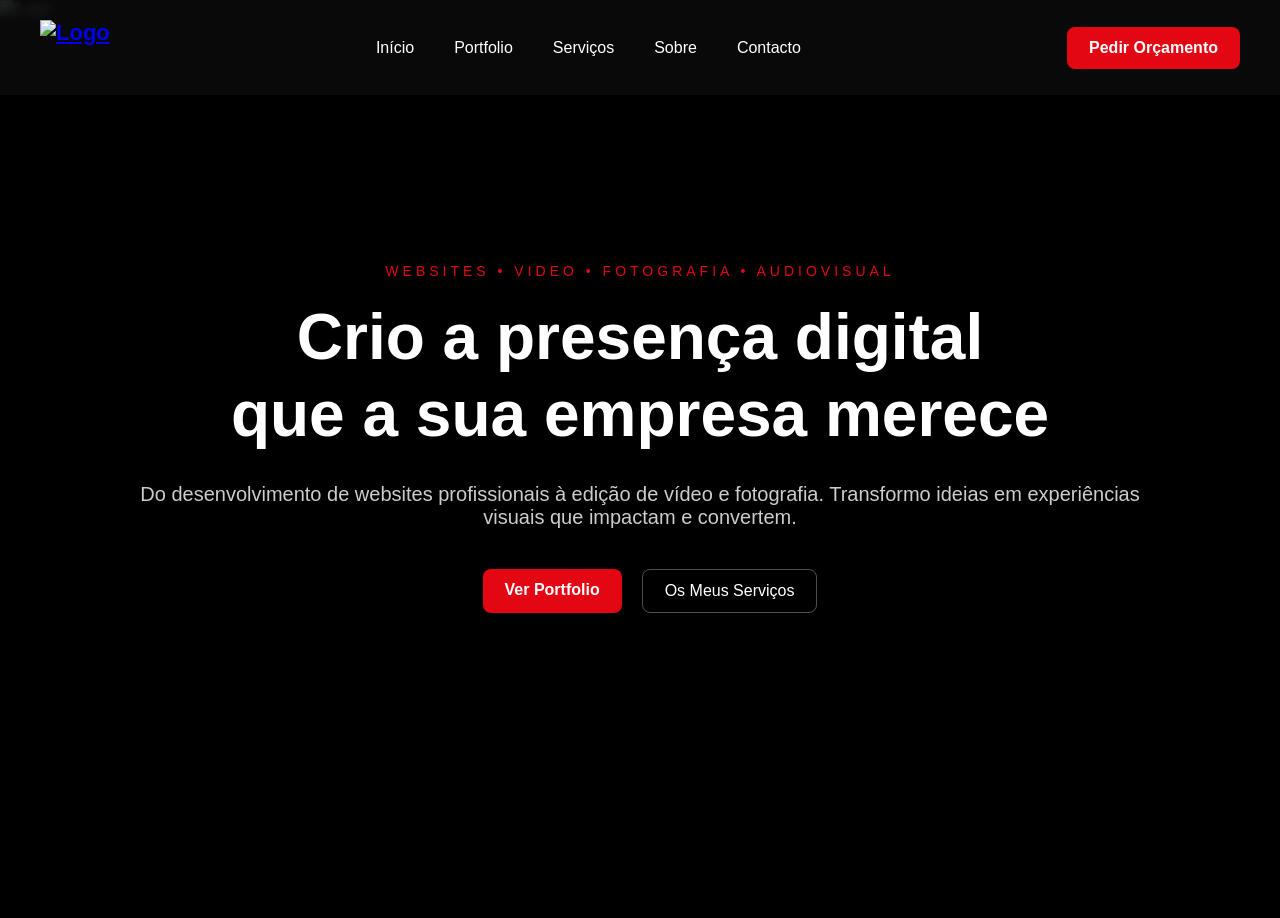
==== index.html @ db772751 "Update index.html" ====
<!DOCTYPE html>
<html lang="pt">
<head>
  <link href="style.css" type="text/css" rel="stylesheet" />
  <meta charset="UTF-8">
  <meta name="viewport" content="width=device-width, initial-scale=1.0">
  <title>StudioVisual</title>
</head>
<body>

<div class="overlay" onclick="closeMenu()"></div>

<header>
  <nav class="navbar">
    <div class="logo">
      <a href="index.html">
        <img src="https://res.cloudinary.com/dpodm97yf/image/upload/v1774372410/logo1_yw5bps.png" alt="Logo">
      </a>
    </div>

    <div class="menu-toggle" onclick="toggleMenu()">☰</div>

    <ul class="nav-links">
      <li><a href="index.html">Início</a></li>
      <li><a href="Portfolio.html">Portfolio</a></li>
      <li><a href="Serviços.html">Serviços</a></li>
      <li><a href="Sobre mim.html">Sobre</a></li>
      <li><a href="Contacto.html">Contacto</a></li>
    </ul>

    <a href="Orçamento.html" class="btn btn-orcamento">Pedir Orçamento</a>
  </nav>
</header>


 <div class="Fundo"></div>



        <img src="https://res.cloudinary.com/dpodm97yf/image/upload/v1774370432/js_uur68y.jpg" alt="Logo">

<a>
</div>

  




<!-- HERO SECTION -->
<section class="hero">
  <div class="hero-content">
    <div class="top-text">WEBSITES • VIDEO • FOTOGRAFIA • AUDIOVISUAL</div>

    <h1>
      Crio a presença digital<br>
      que a sua empresa merece
    </h1>

    <p>
      Do desenvolvimento de websites profissionais à edição de vídeo e fotografia.
      Transformo ideias em experiências visuais que impactam e convertem.
    </p>

    <div class="hero-buttons">
      <a href="Portfolio.html" class="btn">Ver Portfolio</a>
      <a href="Serviços.html" class="btn-outline">Os Meus Serviços</a>
    </div>
  </div>
</section>

<script>
  function toggleMenu() {
    document.querySelector(".nav-links").classList.toggle("active");
    document.querySelector(".overlay").classList.toggle("active");
  }

  function closeMenu() {
    document.querySelector(".nav-links").classList.remove("active");
    document.querySelector(".overlay").classList.remove("active");
  }
</script>

</body>
</html>
---- style.css ----
/* RESET */
* {
    margin: 0;
    padding: 0;
    box-sizing: border-box;
}

html {
    scroll-behavior: smooth;
}

body {
    font-family: Arial, Helvetica, sans-serif;
    background-color: #000000;
    color: #fff;
}

/* NAVBAR */
.navbar {
    position: fixed;
    width: 100%;
    background-color: rgba(10,10,10,0.9);
    backdrop-filter: blur(5px);
    display: flex;
    align-items: center;
    justify-content: space-between;
    padding: 20px 40px;
    z-index: 1000;
}

.logo {
    font-size: 22px;
    font-weight: bold;
}

.logo .white { color: #fff; }
.logo .orange { color: #e30613; }

.nav-links {
    list-style: none;
    display: inline-flex;
    gap: 40px;
}

.nav-links a {
    text-decoration: none;
    color: #fff;
    transition: 0.3s;
}

.nav-links a:hover {
    color: #e30613;
}

.btn {
    background-color: #e30613;
    color: #fff;
    padding: 12px 22px;
    border-radius: 8px;
    text-decoration: none;
    font-weight: bold;
    transition: 0.3s;
}

.btn:hover {
    opacity: 0.8;
}

/* HERO SECTION */
.hero {
    height: 100vh;
    background: 
        linear-gradient(rgba(0,0,0,0.7), rgba(0,0,0,0.7)),
        url('img/js.jpg') center/cover no-repeat;
    display: flex;
    align-items: center;
    justify-content: center;
    text-align: center;
    padding: 0 20px;
    position: relative;
    z-index: 1;
}

.hero-content {
    max-width: 1000px;
}

.top-text {
    color: #e30613;
    letter-spacing: 4px;
    font-size: 14px;
    margin-bottom: 20px;
}

.hero h1 {
    font-size: 64px;
    line-height: 1.2;
    margin-bottom: 30px;
}

.hero p {
    color: #ccc;
    font-size: 20px;
    margin-bottom: 40px;
}

.hero-buttons {
    display: flex;
    justify-content: center;
    gap: 20px;
    margin-bottom: 60px;
}

.btn-outline {
    border: 1px solid rgba(255,255,255,0.3);
    padding: 12px 22px;
    border-radius: 8px;
    text-decoration: none;
    color: white;
    transition: 0.3s;
}

.btn-outline:hover {
    background-color: rgba(255,255,255,0.1);
}

/* EXPLORAR */
.explore {
    position: absolute;
    bottom: 30px;
    left: 50%;
    transform: translateX(-50%);
    color: #aaa;
    font-size: 14px;
    letter-spacing: 2px;
    cursor: pointer;
}

/* SEÇÕES */
section {
    padding: 120px 80px;
}

#portfolio {
    background-color: #1a1a1a;
}

/* SERVIÇOS */
#servicos {
    background-color: #0f0f0f;
}

.servicos-header {
    max-width: 700px;
    margin-bottom: 80px;
}

.mini-title {
    color: #e30613;
    letter-spacing: 3px;
    font-size: 13px;
}

.servicos-header h2 {
    font-size: 42px;
    margin: 20px 0;
}

.servicos-header p {
    color: #aaa;
    line-height: 1.6;
}

.servicos-grid {
    display: grid;
    grid-template-columns: repeat(auto-fit, minmax(280px, 1fr));
    gap: 30px;
}

.card {
    background-color: #0d0d0d;
    border: 1px solid rgba(255,255,255,0.05);
    border-radius: 15px;
    padding: 30px;
    transition: 0.3s;
}

.card:hover {
    transform: translateY(-8px);
    border-color: #e30613;
}

.icon {
    font-size: 28px;
    margin-bottom: 20px;
    color: #e30613;
}

.card h3 {
    margin-bottom: 15px;
}

.card p {
    color: #aaa;
    font-size: 15px;
    margin-bottom: 20px;
}

.tags span {
    display: inline-block;
    background-color: #111;
    padding: 6px 12px;
    border-radius: 20px;
    font-size: 12px;
    margin: 5px 5px 0 0;
    color: #ccc;
}

.tags span {
    display: inline-block;
    background-color: #111;
    padding: 6px 12px;
    border-radius: 20px;
    font-size: 12px;
    margin: 5px 5px 0 0;
    color: #ccc;
}

/* 🔥 AQUI COMEÇA O NOVO CSS DO PORTFOLIO */

.portfolio-header {
    max-width: 700px;
    margin-bottom: 60px;
}

/* ===== PORTFOLIO ===== */

.portfolio-header h2 {
    font-size: 42px;
    margin: 20px 0;
}

.portfolio-header p {
    color: #aaa;
    line-height: 1.6;
}

.portfolio-grid {
    display: grid;
    grid-template-columns: repeat(auto-fit, minmax(300px, 1fr));
    gap: 30px;
    margin-top: 60px;
}

.portfolio-card {
    background-color: #0d0d0d;
    border-radius: 15px;
    overflow: hidden;
    border: 1px solid rgba(255,255,255,0.05);
    transition: 0.3s;
}

.portfolio-card:hover {
    transform: translateY(-8px);
    border-color: #e30613;
}

.portfolio-card img {
    width: 100%;
    height: 180px;
    object-fit: cover;
    display: block;
}

.portfolio-content {
    padding: 20px;
}

.category {
    font-size: 12px;
    letter-spacing: 2px;
    color: #e30613;
}

.portfolio-content h3 {
    margin: 15px 0 10px 0;
}

.portfolio-content p {
    color: #aaa;
    font-size: 14px;
}


/* ===== SOBRE ===== */

#sobre {
    background-color: #111;
}

.sobre-header {
    max-width: 700px;
    margin-bottom: 80px;
}

.sobre-header h2 {
    font-size: 42px;
    margin: 20px 0;
}

.sobre-header p {
    color: #aaa;
    line-height: 1.7;
}

/* ===== VALORES AJUSTADOS ===== */

.valores-grid {
    display: flex;
    justify-content: center;   /* centraliza */
    align-items: center;
    gap: 25px;
    margin-top: 50px;
}

.valor-card {
    background: #111;
    width: 160px;
    padding: 20px 15px;
    border-radius: 12px;
    text-align: center;
    border: 1px solid rgba(255,255,255,0.05);
    transition: 0.3s;
    flex: 0 0 160px;   /* impede quebrar */
}

.valor-card:hover {
    transform: translateY(-6px);
    border-color: #e30613;
}

.valor-icon {
    font-size: 20px;
    margin-bottom: 8px;
}

.valor-card h3 {
    font-size: 14px;
    font-weight: 500;
}

/* SOBRE LAYOUT LATERAL */

.sobre-container {
    display: grid;
    grid-template-columns: 1.2fr 1fr;
    gap: 60px;
    align-items: start;
}

@media (max-width: 900px) {
    .sobre-container {
        grid-template-columns: 1fr;
    }
}

.skills-box {
    background: #0d0d0d;
    padding: 40px;
    border-radius: 15px;
    border: 1px solid rgba(255,255,255,0.05);
}

.skills-box h3 {
    margin-bottom: 25px;
}

.skill-item {
    background: #111;
    padding: 15px 20px;
    margin-bottom: 15px;
    border-radius: 8px;
    font-size: 14px;
    border-left: 3px solid #e30613;
}

/* ===== ORÇAMENTO ===== */

#orcamento {
    background-color: #0b0b0b;
}

.orcamento-header {
    text-align: center;
    max-width: 700px;
    margin: 0 auto 60px auto;
}

.orcamento-header h2 {
    font-size: 40px;
    margin: 20px 0;
}

.orcamento-header p {
    color: #aaa;
    line-height: 1.6;
}

form {
    max-width: 900px;
    margin: auto;
    background: #0f0f0f;
    padding: 50px;
    border-radius: 15px;
    border: 1px solid rgba(255,255,255,0.05);
}

.form-grid {
    display: grid;
    grid-template-columns: 1fr 1fr;
    gap: 25px;
}

.form-group {
    display: flex;
    flex-direction: column;
}

.form-group.full {
    grid-column: span 2;
}

label {
    margin-bottom: 8px;
    font-size: 14px;
    color: #ccc;
}

input,
select,
textarea {
    background: #111;
    border: 1px solid rgba(255,255,255,0.05);
    padding: 14px 15px;
    border-radius: 8px;
    color: white;
    font-size: 14px;
    transition: 0.3s;
}

textarea {
    min-height: 120px;
    resize: none;
}

input:focus,
select:focus,
textarea:focus {
    outline: none;
    border-color: #e30613;
    box-shadow: 0 0 0 2px rgba(255,106,0,0.2);
}

/* BOTÃO */

.btn-primary {
    margin-top: 30px;
    background: #e30613;
    border: none;
    padding: 15px 30px;
    border-radius: 8px;
    color: black;
    font-weight: bold;
    cursor: pointer;
    transition: 0.3s;
}

.btn-primary:hover {
    background: #e30613;
    transform: translateY(-2px);
}

/* RESPONSIVO */

@media (max-width: 768px) {
    .form-grid {
        grid-template-columns: 1fr;
    }

    .form-group.full {
        grid-column: span 1;
    }

    form {
        padding: 30px;
    }
}

.sobre-left {
    display: flex;
    flex-direction: column;
    justify-content: center;
}

/* ===== CONTACTO ===== */

#contacto {
    background-color: #000;
    padding: 120px 80px;
}

.contacto-header {
    max-width: 700px;
    margin-bottom: 60px;
}

.contacto-header h2 {
    font-size: 48px;
    margin: 20px 0;
}

.contacto-header p {
    color: #aaa;
    line-height: 1.6;
}

.contacto-grid {
    display: grid;
    gap: 25px;
}

.contacto-card {
    display: flex;
    align-items: center;
    gap: 20px;
    background: #0d0d0d;
    padding: 25px;
    border-radius: 15px;
    border: 1px solid rgba(255,255,255,0.05);
    transition: 0.3s;
}

.contacto-card:hover {
    border-color: #e30613;
    transform: translateY(-4px);
}

.contacto-icon {
    font-size: 22px;
    background: rgba(0,81,230,0.1);
    color: #e30613;
    padding: 15px;
    border-radius: 10px;
}

.contacto-card span {
    color: #888;
    font-size: 14px;
}

.contacto-card h3 {
    margin-top: 5px;
}

/* ===== REDES SOCIAIS ===== */

#redes {
    padding: 120px 80px;
    background: #000;
}

.redes-box {
    background: #0d0d0d;
    padding: 50px;
    border-radius: 15px;
    border: 1px solid rgba(255,255,255,0.05);
    margin-bottom: 50px;
}

.redes-box h2 {
    margin-bottom: 15px;
}

.redes-box p {
    color: #aaa;
    margin-bottom: 30px;
}

.redes-grid {
    display: grid;
    grid-template-columns: 1fr 1fr;
    gap: 20px;
}

.rede-btn {
    display: block;
    text-align: center;
    padding: 18px;
    border-radius: 10px;
    background: #111;
    border: 1px solid rgba(255,255,255,0.08);
    text-decoration: none;
    color: white;
    transition: 0.3s;
}

.rede-btn:hover {
    border-color: #e30613;
    background: #151515;
}

/* ===== PROJETO URGENTE ===== */

.urgente-box {
    background: #6a0808;
    padding: 60px;
    border-radius: 15px;
    border: 1px solid #e30613
}

.urgente-box h2 {
    margin-bottom: 15px;
}

.urgente-box p {
    color: #bbb;
    margin-bottom: 30px;
}

.btn-urgente {
    display: inline-block;
    background: #e30613;
    color: black;
    padding: 15px 30px;
    border-radius: 8px;
    font-weight: bold;
    text-decoration: none;
    transition: 0.3s;
}

.btn-urgente:hover {
    background: #e30613;
    transform: translateY(-2px);
}

/* RESPONSIVO */

@media (max-width: 768px) {
    .redes-grid {
        grid-template-columns: 1fr;
    }

    #redes {
        padding: 80px 30px;
    }
}

.portfolio-card video {
    width: 100%;
    height: 250px;   /* usa o mesmo valor que as imagens */
    object-fit: cover;
    display: block;
}




/* ============================= */
/* ===== AJUSTE MOBILE TOTAL ==== */
/* ============================= */

@media (max-width: 768px) {

    /* NAVBAR */
    .navbar {
        flex-direction: column;
        padding: 15px 20px;
        gap: 15px;
    }

    .nav-links {
        flex-direction: column;
        gap: 15px;
        align-items: center;
    }

    /* HERO */
    .hero {
        height: auto;
        padding: 120px 20px 80px 20px;
    }

    .hero h1 {
        font-size: 34px;
        line-height: 1.3;
    }

    .hero p {
        font-size: 16px;
    }

    .hero-buttons {
        flex-direction: column;
        gap: 15px;
    }

    /* SEÇÕES GERAIS */
    section {
        padding: 80px 20px;
    }

    /* PORTFOLIO */
    .portfolio-grid {
        grid-template-columns: 1fr;
    }

    /* SERVIÇOS */
    .servicos-grid {
        grid-template-columns: 1fr;
    }

    /* SOBRE */
    .valores-grid {
        flex-direction: column;
        align-items: center;
    }

    .valor-card {
        width: 100%;
        max-width: 260px;
        flex: unset;
    }

    .sobre-container {
        grid-template-columns: 1fr;
        gap: 40px;
    }

    /* FORMULÁRIO */
    .form-grid {
        grid-template-columns: 1fr;
    }

    .form-group.full {
        grid-column: span 1;
    }

    form {
        padding: 25px;
    }

    /* CONTACTO */
    #contacto {
        padding: 80px 20px;
    }

    .contacto-header h2 {
        font-size: 32px;
    }

    /* REDES */
    #redes {
        padding: 80px 20px;
    }

    .redes-grid {
        grid-template-columns: 1fr;
    }

    /* URGENTE */
    .urgente-box {
        padding: 30px 20px;
    }

}

/* =============================== */
/* ===== MENU LATERAL MOBILE ===== */
/* =============================== */

.menu-toggle {
    display: none;
    font-size: 28px;
    cursor: pointer;
    z-index: 1100;
}

/* OVERLAY ESCURO */
.overlay {
    position: fixed;
    top: 0;
    left: 0;
    width: 100%;
    height: 100%;
    background: rgba(0,0,0,0.6);
    opacity: 0;
    visibility: hidden;
    transition: 0.3s ease;
    z-index: 998;
}

.overlay.active {
    opacity: 1;
    visibility: visible;
}

@media (max-width: 768px) {

    .menu-toggle {
        display: block;
    }

    .nav-links {
        position: fixed;
        top: 0;
        left: -100%;
        width: 85%;
        max-width: 320px;
        height: 100vh;
        background: #0d0d0d;
        flex-direction: column;
        padding: 100px 30px;
        gap: 30px;
        transition: 0.4s ease;
        z-index: 999;
    }

    .nav-links.active {
        left: 0;
    }

    .btn {
        display: none;
    }
}

.logo img {
    height: 55px;
    width: auto;
    object-fit: contain;
    display: block;
}

@media (max-width: 768px) {
  .btn-orcamento {
    display: block;
    margin: 10px auto;
    text-align: center;
  }
}

.about-img {
  width: 100%;
  max-width: 700px;
  border-radius: 12px;
  overflow: hidden;
}

.about-img img {
  width: 100%;
  height: 450px;
  object-fit: cover;
  object-position: center;
  display: block;
  border-radius: 12px;
}
  
/* Mobile */
@media (max-width: 768px) {
  .about-img img {
    height: 250px;
  }
}

.fundo{ position: relative; /* Ou absolute */
    z-index: -1;        /* Menor que o elemento da frente */
}
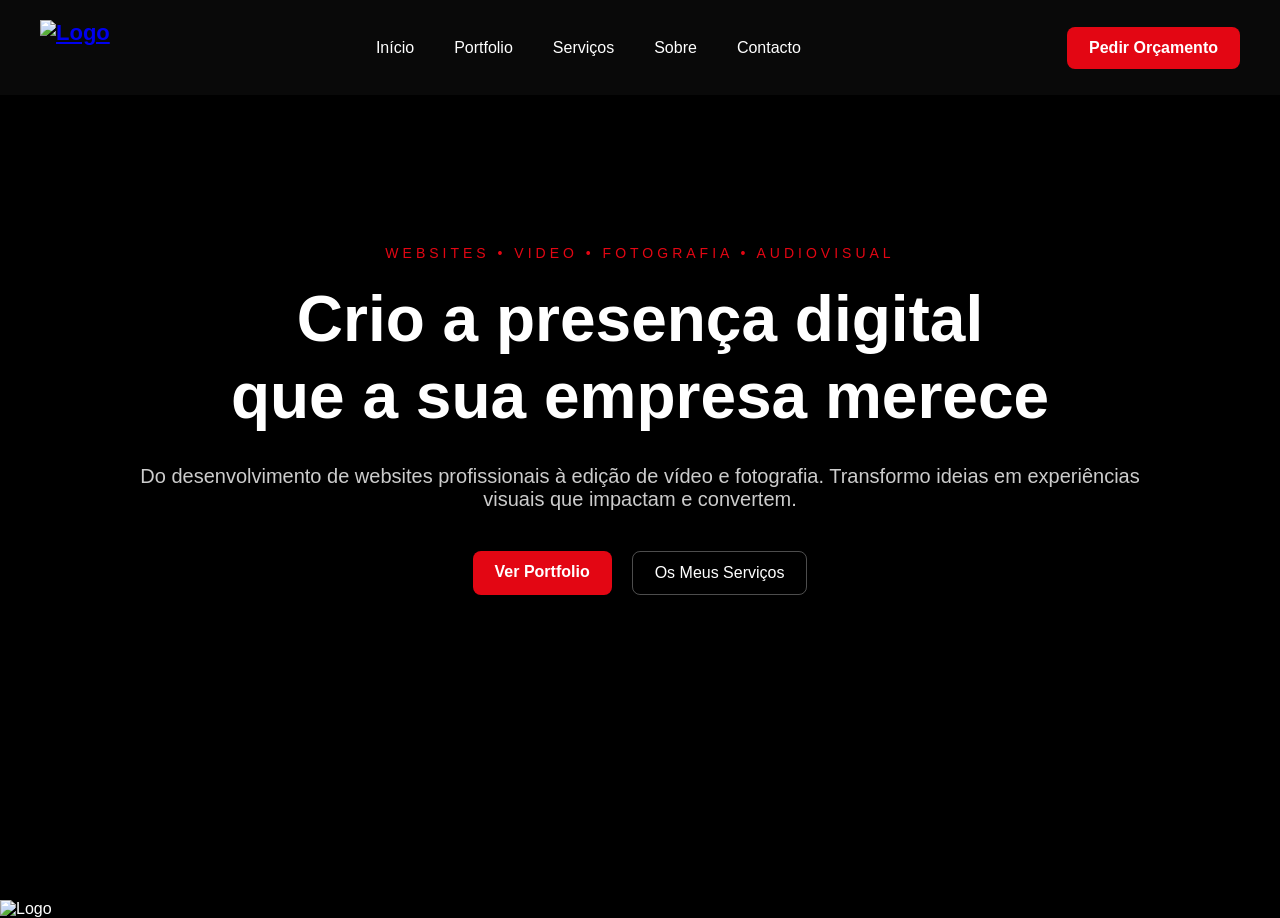
==== commit 5c6f4b54: "Update index.html" ====
--- a/index.html
+++ b/index.html
@@ -33,14 +33,7 @@
 </header>
 
 
- <div class="Fundo"></div>
 
-
-
-        <img src="https://res.cloudinary.com/dpodm97yf/image/upload/v1774370432/js_uur68y.jpg" alt="Logo">
-
-<a>
-</div>
 
   
 
@@ -69,6 +62,15 @@
   </div>
 </section>
 
+ <div class="Fundo"></div>
+
+
+
+        <img src="https://res.cloudinary.com/dpodm97yf/image/upload/v1774370432/js_uur68y.jpg" alt="Logo">
+
+<a>
+</div>
+
 <script>
   function toggleMenu() {
     document.querySelector(".nav-links").classList.toggle("active");
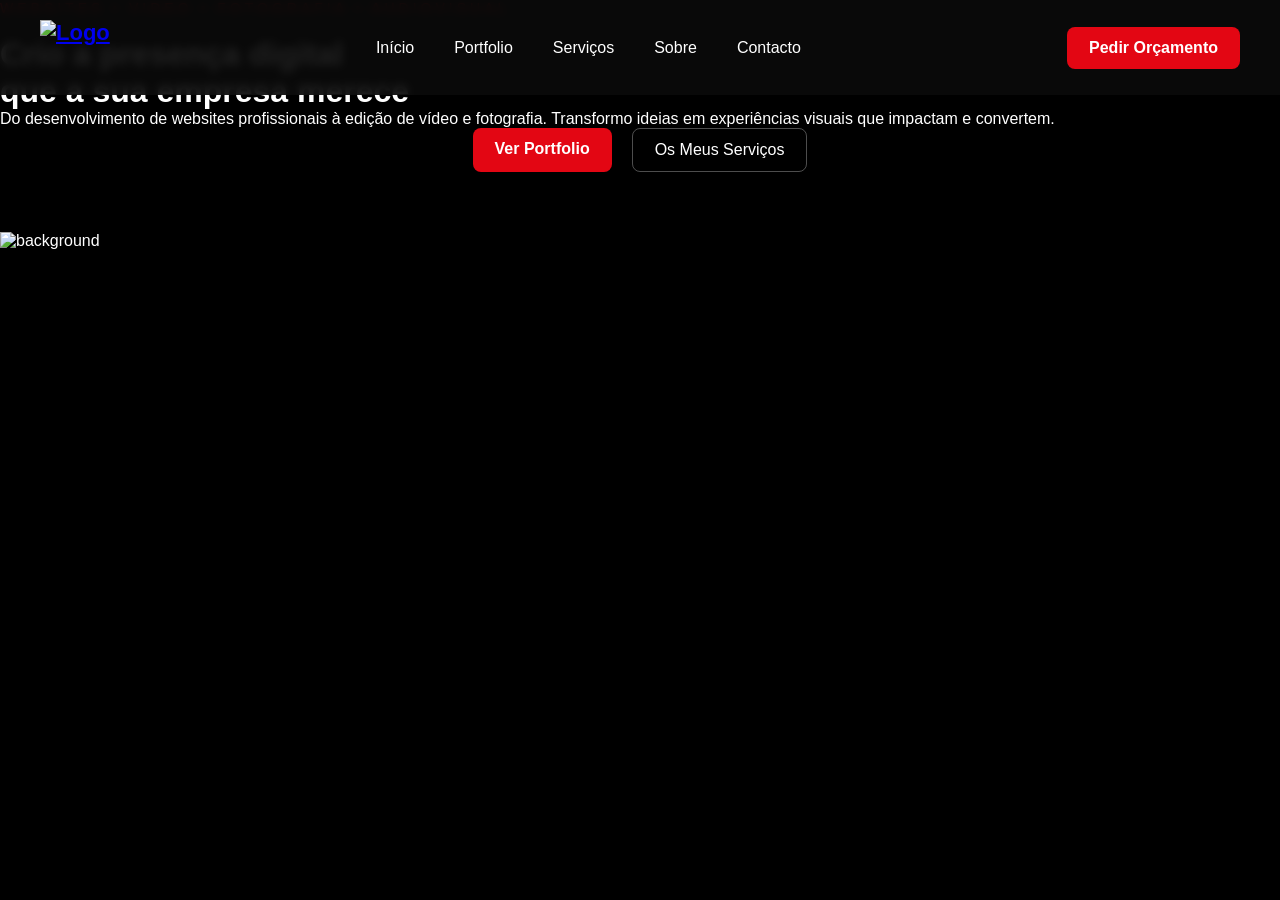
==== commit 49cdabbb: "Update index.html" ====
--- a/index.html
+++ b/index.html
@@ -40,9 +40,7 @@
 
 
 
-<!-- HERO SECTION -->
-<section class="hero">
-  <div class="hero-content">
+
     <div class="top-text">WEBSITES • VIDEO • FOTOGRAFIA • AUDIOVISUAL</div>
 
     <h1>
@@ -62,13 +60,8 @@
   </div>
 </section>
 
- <div class="Fundo"></div>
-
-
-
-        <img src="https://res.cloudinary.com/dpodm97yf/image/upload/v1774370432/js_uur68y.jpg" alt="Logo">
-
-<a>
+<div class="fundo">
+    <img src="https://res.cloudinary.com/dpodm97yf/image/upload/v1774370432/js_uur68y.jpg" alt="background">
 </div>
 
 <script>
--- a/style.css
+++ b/style.css
@@ -875,4 +875,7 @@
 
 .fundo{ position: relative; /* Ou absolute */
     z-index: -1;        /* Menor que o elemento da frente */
-}
+    height: 100%;
+    width: 300px;
+}
+
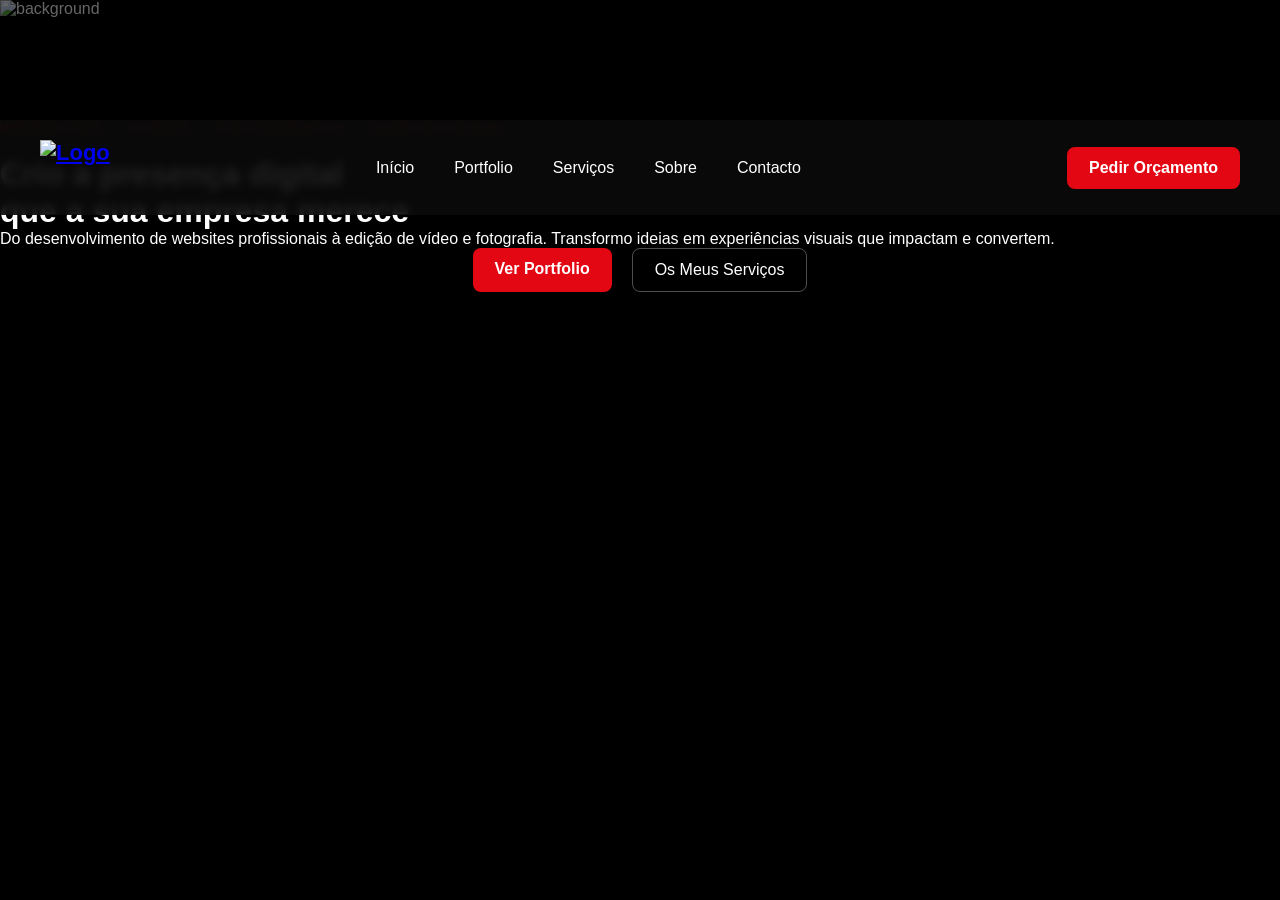
==== commit 1fbabc60: "Update index.html" ====
--- a/index.html
+++ b/index.html
@@ -9,6 +9,9 @@
 <body>
 
 <div class="overlay" onclick="closeMenu()"></div>
+<div class="fundo">
+    <img src="https://res.cloudinary.com/dpodm97yf/image/upload/v1774370432/js_uur68y.jpg" alt="background">
+</div>
 
 <header>
   <nav class="navbar">
@@ -60,9 +63,7 @@
   </div>
 </section>
 
-<div class="fundo">
-    <img src="https://res.cloudinary.com/dpodm97yf/image/upload/v1774370432/js_uur68y.jpg" alt="background">
-</div>
+
 
 <script>
   function toggleMenu() {
--- a/style.css
+++ b/style.css
@@ -67,20 +67,6 @@
     opacity: 0.8;
 }
 
-/* HERO SECTION */
-.hero {
-    height: 100vh;
-    background: 
-        linear-gradient(rgba(0,0,0,0.7), rgba(0,0,0,0.7)),
-        url('img/js.jpg') center/cover no-repeat;
-    display: flex;
-    align-items: center;
-    justify-content: center;
-    text-align: center;
-    padding: 0 20px;
-    position: relative;
-    z-index: 1;
-}
 
 .hero-content {
     max-width: 1000px;
@@ -873,9 +859,41 @@
   }
 }
 
-.fundo{ position: relative; /* Ou absolute */
-    z-index: -1;        /* Menor que o elemento da frente */
+.fundo {
+    position: fixed;
+    top: 0;
+    left: 0;
+    width: 100%;
+    height: 100vh;
+
+    z-index: -2;
+    overflow: hidden;
+}
+
+.fundo img {
+    width: 100%;
     height: 100%;
-    width: 300px;
-}
-
+    object-fit: cover;
+    display: block; /* 🔥 REMOVE ESPAÇO INVISÍVEL */
+}
+
+/* overlay escuro para legibilidade */
+.fundo::after {
+    content: "";
+    position: absolute;
+    inset: 0;
+    background: rgba(0,0,0,0.6);
+}
+
+body {
+    position: relative;
+     padding-top: 120px; /* ajusta à altura da navbar */
+}
+
+.top-text,
+h1,
+p,
+.hero-buttons {
+    position: relative;
+    z-index: 2;
+}
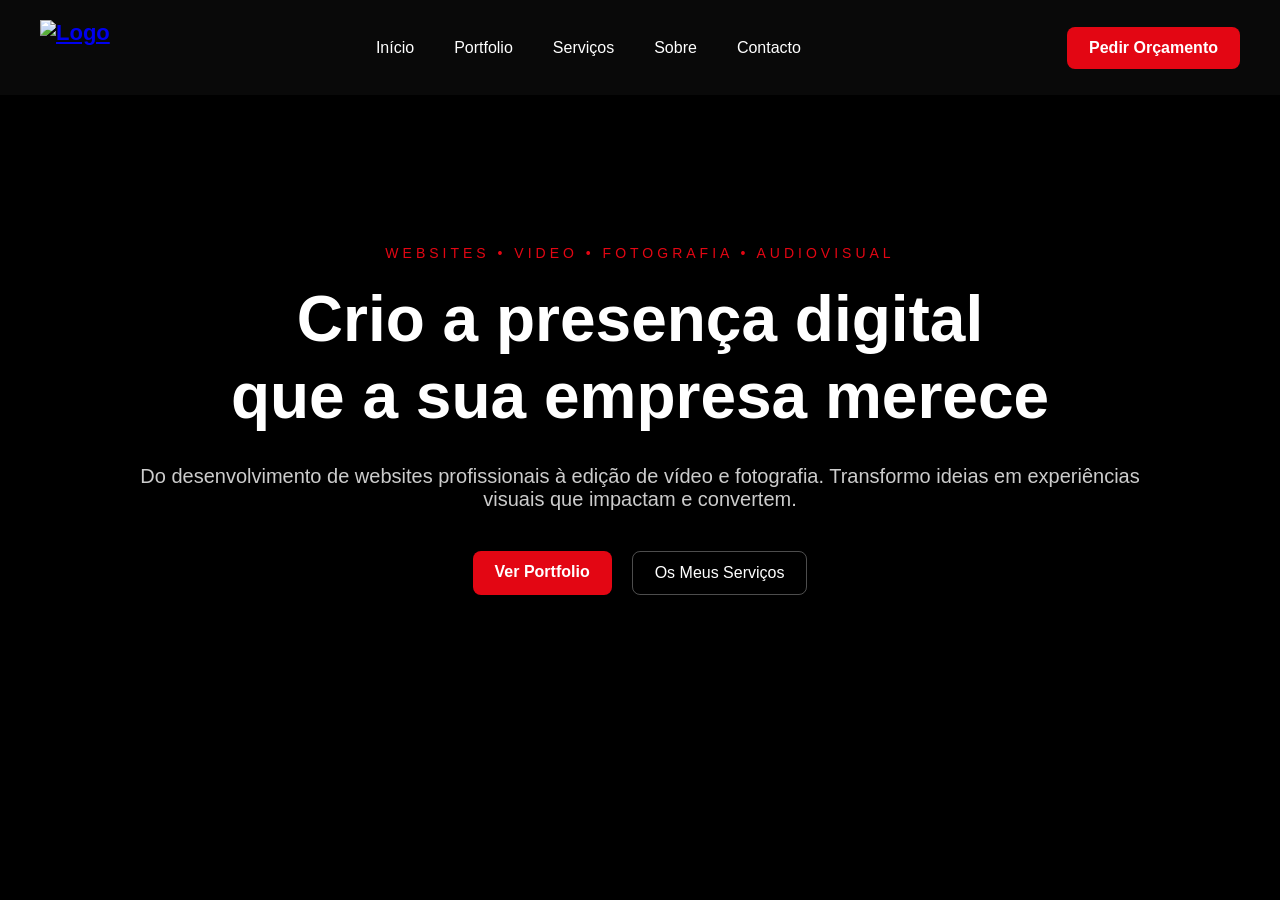
==== commit c70fc770: "Update index.html" ====
--- a/index.html
+++ b/index.html
@@ -9,9 +9,6 @@
 <body>
 
 <div class="overlay" onclick="closeMenu()"></div>
-<div class="fundo">
-    <img src="https://res.cloudinary.com/dpodm97yf/image/upload/v1774370432/js_uur68y.jpg" alt="background">
-</div>
 
 <header>
   <nav class="navbar">
@@ -43,7 +40,9 @@
 
 
 
-
+<!-- HERO SECTION -->
+<section class="hero">
+  <div class="hero-content">
     <div class="top-text">WEBSITES • VIDEO • FOTOGRAFIA • AUDIOVISUAL</div>
 
     <h1>
@@ -64,7 +63,6 @@
 </section>
 
 
-
 <script>
   function toggleMenu() {
     document.querySelector(".nav-links").classList.toggle("active");
--- a/style.css
+++ b/style.css
@@ -67,6 +67,20 @@
     opacity: 0.8;
 }
 
+/* HERO SECTION */
+.hero {
+    height: 100vh;
+    background: 
+        linear-gradient(rgba(0,0,0,0.7), rgba(0,0,0,0.7)),
+        url('https://res.cloudinary.com/dpodm97yf/image/upload/v1774370432/js_uur68y.jpg') center/cover no-repeat;
+    display: flex;
+    align-items: center;
+    justify-content: center;
+    text-align: center;
+    padding: 0 20px;
+    position: relative;
+    z-index: 1;
+}
 
 .hero-content {
     max-width: 1000px;
@@ -859,41 +873,6 @@
   }
 }
 
-.fundo {
-    position: fixed;
-    top: 0;
-    left: 0;
-    width: 100%;
-    height: 100vh;
-
-    z-index: -2;
-    overflow: hidden;
-}
-
-.fundo img {
-    width: 100%;
-    height: 100%;
-    object-fit: cover;
-    display: block; /* 🔥 REMOVE ESPAÇO INVISÍVEL */
-}
-
-/* overlay escuro para legibilidade */
-.fundo::after {
-    content: "";
-    position: absolute;
-    inset: 0;
-    background: rgba(0,0,0,0.6);
-}
-
-body {
-    position: relative;
-     padding-top: 120px; /* ajusta à altura da navbar */
-}
-
-.top-text,
-h1,
-p,
-.hero-buttons {
-    position: relative;
-    z-index: 2;
-}
+.fundo{ position: relative; /* Ou absolute */
+    z-index: -1;        /* Menor que o elemento da frente */
+}
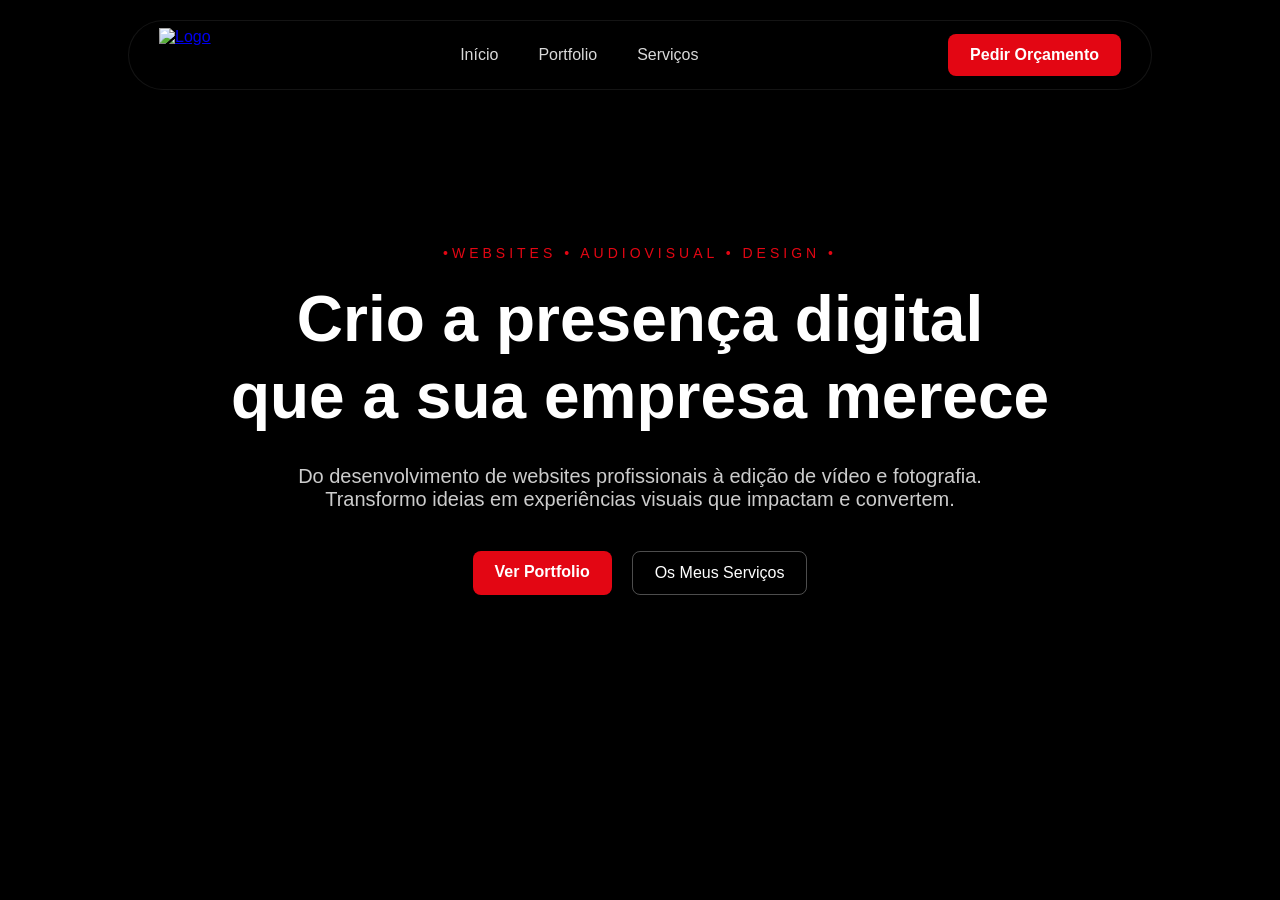
==== commit 1896a8fc: "Add files via upload" ====
--- a/index.html
+++ b/index.html
@@ -1,79 +1,61 @@
-<!DOCTYPE html>
-<html lang="pt">
-<head>
-  <link href="style.css" type="text/css" rel="stylesheet" />
-  <meta charset="UTF-8">
-  <meta name="viewport" content="width=device-width, initial-scale=1.0">
-  <title>StudioVisual</title>
-</head>
-<body>
-
-<div class="overlay" onclick="closeMenu()"></div>
-
-<header>
-  <nav class="navbar">
-    <div class="logo">
-      <a href="index.html">
-        <img src="https://res.cloudinary.com/dpodm97yf/image/upload/v1774372410/logo1_yw5bps.png" alt="Logo">
-      </a>
-    </div>
-
-    <div class="menu-toggle" onclick="toggleMenu()">☰</div>
-
-    <ul class="nav-links">
-      <li><a href="index.html">Início</a></li>
-      <li><a href="Portfolio.html">Portfolio</a></li>
-      <li><a href="Serviços.html">Serviços</a></li>
-      <li><a href="Sobre mim.html">Sobre</a></li>
-      <li><a href="Contacto.html">Contacto</a></li>
-    </ul>
-
-    <a href="Orçamento.html" class="btn btn-orcamento">Pedir Orçamento</a>
-  </nav>
-</header>
-
-
-
-
-  
-
-
-
-
-<!-- HERO SECTION -->
-<section class="hero">
-  <div class="hero-content">
-    <div class="top-text">WEBSITES • VIDEO • FOTOGRAFIA • AUDIOVISUAL</div>
-
-    <h1>
-      Crio a presença digital<br>
-      que a sua empresa merece
-    </h1>
-
-    <p>
-      Do desenvolvimento de websites profissionais à edição de vídeo e fotografia.
-      Transformo ideias em experiências visuais que impactam e convertem.
-    </p>
-
-    <div class="hero-buttons">
-      <a href="Portfolio.html" class="btn">Ver Portfolio</a>
-      <a href="Serviços.html" class="btn-outline">Os Meus Serviços</a>
-    </div>
-  </div>
-</section>
-
-
-<script>
-  function toggleMenu() {
-    document.querySelector(".nav-links").classList.toggle("active");
-    document.querySelector(".overlay").classList.toggle("active");
-  }
-
-  function closeMenu() {
-    document.querySelector(".nav-links").classList.remove("active");
-    document.querySelector(".overlay").classList.remove("active");
-  }
-</script>
-
-</body>
-</html>
+<!DOCTYPE html>
+<html lang="pt">
+<head>
+    <meta charset="UTF-8">
+    <meta name="viewport" content="width=device-width, initial-scale=1.0">
+    <title>StudioVisual</title>
+    <link rel="stylesheet" href="animations.css">
+    <link href="style.css" type="text/css" rel="stylesheet" />
+    <script src="animations.js"></script>
+</head>
+<body>
+
+<div class="overlay" onclick="closeMenu()"></div>
+
+<header>
+    <nav class="navbar">
+        <div class="logo">
+            <a href="index.html">
+                <img src="https://res.cloudinary.com/dpodm97yf/image/upload/v1774643107/Captura_de_ecr%C3%A3_2026-03-27_202403-removebg-preview_z7p2ok.png" alt="Logo">
+            </a>
+        </div>
+        <div class="menu-toggle" onclick="toggleMenu()">☰</div>
+        <ul class="nav-links">
+            <li><a href="index.html">Início</a></li>
+            <li><a href="Portfolio.html">Portfolio</a></li>
+            <li><a href="Serviços.html">Serviços</a></li>
+        </ul>
+        <a href="Orçamento.html" class="btn btn-orcamento">Pedir Orçamento</a>
+    </nav>
+</header>
+
+<section class="hero">
+    <div class="hero-content">
+        <div class="top-text">•WEBSITES • AUDIOVISUAL • DESIGN  •</div>
+        <h1>
+            Crio a presença digital<br>
+            que a sua empresa merece
+        </h1>
+        <p>
+            Do desenvolvimento de websites profissionais à edição de vídeo e fotografia.<br>
+            Transformo ideias em experiências visuais que impactam e convertem.
+        </p>
+        <div class="hero-buttons">
+            <a href="Portfolio.html" class="btn">Ver Portfolio</a>
+            <a href="Serviços.html" class="btn-outline">Os Meus Serviços</a>
+        </div>
+    </div>
+</section>
+
+<script>
+function toggleMenu() {
+    document.querySelector(".nav-links").classList.toggle("active");
+    document.querySelector(".overlay").classList.toggle("active");
+}
+function closeMenu() {
+    document.querySelector(".nav-links").classList.remove("active");
+    document.querySelector(".overlay").classList.remove("active");
+}
+</script>
+</body>
+</html>
--- a/style.css
+++ b/style.css
@@ -1,14 +1,10 @@
-
-/* RESET */
-* {
-    margin: 0;
-    padding: 0;
-    box-sizing: border-box;
-}
-
-html {
-    scroll-behavior: smooth;
-}
+/* ═══════════════════════════════════════════
+   style.css — Portfolio Bruno Dias — COMPLETO
+   ═══════════════════════════════════════════ */
+
+html { overflow-y: scroll; scroll-behavior: smooth; }
+
+* { margin: 0; padding: 0; box-sizing: border-box; }
 
 body {
     font-family: Arial, Helvetica, sans-serif;
@@ -16,42 +12,55 @@
     color: #fff;
 }
 
-/* NAVBAR */
+/* ══════════════════════════════════════════
+   NAVBAR
+══════════════════════════════════════════ */
 .navbar {
     position: fixed;
-    width: 100%;
-    background-color: rgba(10,10,10,0.9);
-    backdrop-filter: blur(5px);
+    top: 20px;
+    left: 0; right: 0;
+    margin: 0 auto;
+    width: 80%;
+    max-width: 1100px;
+    height: 70px;
+    min-height: 70px;
+    padding: 0 30px;
+    font-size: 16px;
+    background: rgba(0,0,0,0.7);
+    backdrop-filter: blur(12px);
+    -webkit-backdrop-filter: blur(12px);
+    border-radius: 50px;
+    border: 1px solid rgba(255,255,255,0.08);
+    box-shadow: 0 8px 30px rgba(0,0,0,0.4);
     display: flex;
     align-items: center;
     justify-content: space-between;
-    padding: 20px 40px;
     z-index: 1000;
 }
-
-.logo {
-    font-size: 22px;
-    font-weight: bold;
-}
-
-.logo .white { color: #fff; }
+.navbar * { font-size: 16px; }
+
+.logo img {
+    height: 55px;
+    width: auto;
+    object-fit: contain;
+    display: block;
+}
+.logo .white  { color: #fff; }
 .logo .orange { color: #e30613; }
 
 .nav-links {
+    flex: 1;
     list-style: none;
     display: inline-flex;
     gap: 40px;
-}
-
+    justify-content: center;
+}
 .nav-links a {
     text-decoration: none;
-    color: #fff;
+    color: rgba(255,255,255,0.85);
     transition: 0.3s;
 }
-
-.nav-links a:hover {
-    color: #e30613;
-}
+.nav-links a:hover { color: #e30613; }
 
 .btn {
     background-color: #e30613;
@@ -62,15 +71,14 @@
     font-weight: bold;
     transition: 0.3s;
 }
-
-.btn:hover {
-    opacity: 0.8;
-}
-
-/* HERO SECTION */
+.btn:hover { opacity: 0.8; }
+
+/* ══════════════════════════════════════════
+   HERO
+══════════════════════════════════════════ */
 .hero {
     height: 100vh;
-    background: 
+    background:
         linear-gradient(rgba(0,0,0,0.7), rgba(0,0,0,0.7)),
         url('https://res.cloudinary.com/dpodm97yf/image/upload/v1774370432/js_uur68y.jpg') center/cover no-repeat;
     display: flex;
@@ -81,29 +89,10 @@
     position: relative;
     z-index: 1;
 }
-
-.hero-content {
-    max-width: 1000px;
-}
-
-.top-text {
-    color: #e30613;
-    letter-spacing: 4px;
-    font-size: 14px;
-    margin-bottom: 20px;
-}
-
-.hero h1 {
-    font-size: 64px;
-    line-height: 1.2;
-    margin-bottom: 30px;
-}
-
-.hero p {
-    color: #ccc;
-    font-size: 20px;
-    margin-bottom: 40px;
-}
+.hero-content { max-width: 1000px; }
+.top-text { color: #e30613; letter-spacing: 4px; font-size: 14px; margin-bottom: 20px; }
+.hero h1   { font-size: 64px; line-height: 1.2; margin-bottom: 30px; }
+.hero p    { color: #ccc; font-size: 20px; margin-bottom: 40px; }
 
 .hero-buttons {
     display: flex;
@@ -111,7 +100,6 @@
     gap: 20px;
     margin-bottom: 60px;
 }
-
 .btn-outline {
     border: 1px solid rgba(255,255,255,0.3);
     padding: 12px 22px;
@@ -120,62 +108,35 @@
     color: white;
     transition: 0.3s;
 }
-
-.btn-outline:hover {
-    background-color: rgba(255,255,255,0.1);
-}
-
-/* EXPLORAR */
+.btn-outline:hover { background-color: rgba(255,255,255,0.1); }
+
 .explore {
     position: absolute;
-    bottom: 30px;
-    left: 50%;
+    bottom: 30px; left: 50%;
     transform: translateX(-50%);
-    color: #aaa;
-    font-size: 14px;
-    letter-spacing: 2px;
-    cursor: pointer;
-}
-
-/* SEÇÕES */
-section {
-    padding: 120px 80px;
-}
-
-#portfolio {
-    background-color: #1a1a1a;
-}
-
-/* SERVIÇOS */
-#servicos {
-    background-color: #0f0f0f;
-}
-
-.servicos-header {
-    max-width: 700px;
-    margin-bottom: 80px;
-}
-
-.mini-title {
-    color: #e30613;
-    letter-spacing: 3px;
-    font-size: 13px;
-}
-
-.servicos-header h2 {
-    font-size: 42px;
-    margin: 20px 0;
-}
-
-.servicos-header p {
-    color: #aaa;
-    line-height: 1.6;
-}
+    color: #aaa; font-size: 14px;
+    letter-spacing: 2px; cursor: pointer;
+}
+
+/* ══════════════════════════════════════════
+   SECTIONS BASE
+══════════════════════════════════════════ */
+section { padding: 120px 80px; }
+
+/* ══════════════════════════════════════════
+   SERVIÇOS
+══════════════════════════════════════════ */
+#servicos { background-color: #0f0f0f; }
+
+.servicos-header { max-width: 700px; margin-bottom: 80px; }
+.mini-title      { color: #e30613; letter-spacing: 3px; font-size: 13px; }
+.servicos-header h2 { font-size: 42px; margin: 20px 0; }
+.servicos-header p  { color: #aaa; line-height: 1.6; }
 
 .servicos-grid {
     display: grid;
-    grid-template-columns: repeat(auto-fit, minmax(280px, 1fr));
-    gap: 30px;
+    grid-template-columns: repeat(3, 1fr);
+    gap: 20px;
 }
 
 .card {
@@ -185,27 +146,9 @@
     padding: 30px;
     transition: 0.3s;
 }
-
-.card:hover {
-    transform: translateY(-8px);
-    border-color: #e30613;
-}
-
-.icon {
-    font-size: 28px;
-    margin-bottom: 20px;
-    color: #e30613;
-}
-
-.card h3 {
-    margin-bottom: 15px;
-}
-
-.card p {
-    color: #aaa;
-    font-size: 15px;
-    margin-bottom: 20px;
-}
+.card:hover { transform: translateY(-8px); border-color: #e30613; }
+.card h3 { margin-bottom: 15px; }
+.card p  { color: #aaa; font-size: 15px; margin-bottom: 20px; }
 
 .tags span {
     display: inline-block;
@@ -217,42 +160,33 @@
     color: #ccc;
 }
 
-.tags span {
-    display: inline-block;
-    background-color: #111;
-    padding: 6px 12px;
-    border-radius: 20px;
-    font-size: 12px;
-    margin: 5px 5px 0 0;
-    color: #ccc;
-}
-
-/* 🔥 AQUI COMEÇA O NOVO CSS DO PORTFOLIO */
-
-.portfolio-header {
-    max-width: 700px;
-    margin-bottom: 60px;
-}
-
-/* ===== PORTFOLIO ===== */
-
-.portfolio-header h2 {
-    font-size: 42px;
-    margin: 20px 0;
-}
-
-.portfolio-header p {
-    color: #aaa;
-    line-height: 1.6;
-}
+/* Ícones serviços */
+.icon1 { width:50px; height:50px; margin-bottom:20px; background-image:url(https://res.cloudinary.com/dpodm97yf/image/upload/v1775920503/transferir__5_-removebg-preview_vd4r9q.png); background-size:contain; background-repeat:no-repeat; background-position:center; }
+.icon2 { width:50px; height:50px; margin-bottom:20px; background-image:url(https://res.cloudinary.com/dpodm97yf/image/upload/v1775919866/Video_Editor_free_icons_designed_by_surang-removebg-preview_y6mg0p.png); background-size:contain; background-repeat:no-repeat; background-position:center; }
+.icon3 { width:50px; height:50px; margin-bottom:20px; background-image:url(https://res.cloudinary.com/dpodm97yf/image/upload/v1775919926/transferir__3_-removebg-preview_fpomyg.png); background-size:contain; background-repeat:no-repeat; background-position:center; }
+.icon4 { width:50px; height:50px; margin-bottom:20px; background-image:url(https://res.cloudinary.com/dpodm97yf/image/upload/v1775919886/transferir__4_-removebg-preview_aymqhc.png); background-size:contain; background-repeat:no-repeat; background-position:center; }
+.icon5 { width:50px; height:50px; margin-bottom:20px; background-image:url(https://res.cloudinary.com/dpodm97yf/image/upload/v1775920510/software_development_icon_design_template-removebg-preview_fntzlu.png); background-size:contain; background-repeat:no-repeat; background-position:center; }
+.icon6 { width:50px; height:50px; margin-bottom:20px; background-image:url(https://res.cloudinary.com/dpodm97yf/image/upload/v1775919883/HOME-removebg-preview_n8zxox.png); background-size:contain; background-repeat:no-repeat; background-position:center; }
+
+/* ══════════════════════════════════════════
+   PORTFOLIO (header + grid antigo)
+══════════════════════════════════════════ */
+#portfolio {
+    background-color: #090909;
+    padding: 0 0 150px 0; /* ← muda só este número para subir/descer o showcase */
+}
+
+.portfolio-header { max-width: 700px; margin-bottom: 60px; }
+.portfolio-header h2 { font-size: 42px; margin: 20px 0; }
+.portfolio-header p  { color: #aaa; line-height: 1.6; }
 
 .portfolio-grid {
     display: grid;
-    grid-template-columns: repeat(auto-fit, minmax(300px, 1fr));
-    gap: 30px;
-    margin-top: 60px;
-}
-
+    grid-template-columns: repeat(2, 1fr);
+    gap: 40px;
+    margin: 60px auto 0 auto;
+    max-width: 900px;
+}
 .portfolio-card {
     background-color: #0d0d0d;
     border-radius: 15px;
@@ -260,152 +194,35 @@
     border: 1px solid rgba(255,255,255,0.05);
     transition: 0.3s;
 }
-
-.portfolio-card:hover {
-    transform: translateY(-8px);
-    border-color: #e30613;
-}
-
-.portfolio-card img {
-    width: 100%;
-    height: 180px;
-    object-fit: cover;
-    display: block;
-}
-
-.portfolio-content {
-    padding: 20px;
-}
-
-.category {
-    font-size: 12px;
-    letter-spacing: 2px;
-    color: #e30613;
-}
-
-.portfolio-content h3 {
-    margin: 15px 0 10px 0;
-}
-
-.portfolio-content p {
-    color: #aaa;
-    font-size: 14px;
-}
-
-
-/* ===== SOBRE ===== */
-
-#sobre {
-    background-color: #111;
-}
-
-.sobre-header {
-    max-width: 700px;
-    margin-bottom: 80px;
-}
-
-.sobre-header h2 {
-    font-size: 42px;
-    margin: 20px 0;
-}
-
-.sobre-header p {
-    color: #aaa;
-    line-height: 1.7;
-}
-
-/* ===== VALORES AJUSTADOS ===== */
-
-.valores-grid {
-    display: flex;
-    justify-content: center;   /* centraliza */
-    align-items: center;
-    gap: 25px;
-    margin-top: 50px;
-}
-
-.valor-card {
-    background: #111;
-    width: 160px;
-    padding: 20px 15px;
-    border-radius: 12px;
-    text-align: center;
-    border: 1px solid rgba(255,255,255,0.05);
-    transition: 0.3s;
-    flex: 0 0 160px;   /* impede quebrar */
-}
-
-.valor-card:hover {
-    transform: translateY(-6px);
-    border-color: #e30613;
-}
-
-.valor-icon {
-    font-size: 20px;
-    margin-bottom: 8px;
-}
-
-.valor-card h3 {
-    font-size: 14px;
-    font-weight: 500;
-}
-
-/* SOBRE LAYOUT LATERAL */
-
-.sobre-container {
-    display: grid;
-    grid-template-columns: 1.2fr 1fr;
-    gap: 60px;
-    align-items: start;
-}
-
-@media (max-width: 900px) {
-    .sobre-container {
-        grid-template-columns: 1fr;
-    }
-}
-
-.skills-box {
-    background: #0d0d0d;
-    padding: 40px;
-    border-radius: 15px;
-    border: 1px solid rgba(255,255,255,0.05);
-}
-
-.skills-box h3 {
-    margin-bottom: 25px;
-}
-
-.skill-item {
-    background: #111;
-    padding: 15px 20px;
-    margin-bottom: 15px;
-    border-radius: 8px;
-    font-size: 14px;
-    border-left: 3px solid #e30613;
-}
-
-/* ===== ORÇAMENTO ===== */
-
-#orcamento {
-    background-color: #0b0b0b;
-}
-
-.orcamento-header {
-    text-align: center;
-    max-width: 700px;
-    margin: 0 auto 60px auto;
-}
-
-.orcamento-header h2 {
-    font-size: 40px;
-    margin: 20px 0;
-}
-
-.orcamento-header p {
-    color: #aaa;
-    line-height: 1.6;
-}
+.portfolio-card:hover { transform: translateY(-8px); border-color: #e30613; }
+.portfolio-card img   { width:100%; height:220px; object-fit:cover; display:block; }
+.portfolio-card video { width:100%; height:250px; object-fit:cover; display:block; }
+
+.portfolio-content { padding: 20px; }
+.category          { font-size:12px; letter-spacing:2px; color:#e30613; }
+.portfolio-content h3 { margin: 15px 0 10px 0; }
+.portfolio-content p  { color:#aaa; font-size:14px; }
+
+/* img wrapper fullscreen */
+.img-wrapper { position:relative; overflow:hidden; }
+.img-wrapper img { width:100%; display:block; }
+.img-wrapper:hover .fullscreen-btn { opacity:1; }
+.fullscreen-btn {
+    position:absolute; bottom:10px; right:10px;
+    opacity:0; transition:0.3s;
+    background:rgba(0,0,0,0.7); color:white;
+    border:none; padding:6px 10px; font-size:14px;
+    cursor:pointer; border-radius:4px; z-index:2;
+}
+
+/* ══════════════════════════════════════════
+   ORÇAMENTO
+══════════════════════════════════════════ */
+#orcamento { background-color: #0b0b0b; }
+
+.orcamento-header { text-align:center; max-width:700px; margin:0 auto 60px auto; }
+.orcamento-header h2 { font-size:40px; margin:20px 0; }
+.orcamento-header p  { color:#aaa; line-height:1.6; }
 
 form {
     max-width: 900px;
@@ -415,31 +232,12 @@
     border-radius: 15px;
     border: 1px solid rgba(255,255,255,0.05);
 }
-
-.form-grid {
-    display: grid;
-    grid-template-columns: 1fr 1fr;
-    gap: 25px;
-}
-
-.form-group {
-    display: flex;
-    flex-direction: column;
-}
-
-.form-group.full {
-    grid-column: span 2;
-}
-
-label {
-    margin-bottom: 8px;
-    font-size: 14px;
-    color: #ccc;
-}
-
-input,
-select,
-textarea {
+.form-grid { display:grid; grid-template-columns:1fr 1fr; gap:25px; }
+.form-group { display:flex; flex-direction:column; }
+.form-group.full { grid-column: span 2; }
+label { margin-bottom:8px; font-size:14px; color:#ccc; }
+
+input, select, textarea {
     background: #111;
     border: 1px solid rgba(255,255,255,0.05);
     padding: 14px 15px;
@@ -448,22 +246,12 @@
     font-size: 14px;
     transition: 0.3s;
 }
-
-textarea {
-    min-height: 120px;
-    resize: none;
-}
-
-input:focus,
-select:focus,
-textarea:focus {
+textarea { min-height:120px; resize:none; }
+input:focus, select:focus, textarea:focus {
     outline: none;
     border-color: #e30613;
     box-shadow: 0 0 0 2px rgba(255,106,0,0.2);
 }
-
-/* BOTÃO */
-
 .btn-primary {
     margin-top: 30px;
     background: #e30613;
@@ -475,404 +263,466 @@
     cursor: pointer;
     transition: 0.3s;
 }
-
-.btn-primary:hover {
-    background: #e30613;
-    transform: translateY(-2px);
-}
-
-/* RESPONSIVO */
-
-@media (max-width: 768px) {
-    .form-grid {
-        grid-template-columns: 1fr;
-    }
-
-    .form-group.full {
-        grid-column: span 1;
-    }
-
-    form {
-        padding: 30px;
-    }
-}
-
-.sobre-left {
+.btn-primary:hover { transform: translateY(-2px); }
+
+/* ══════════════════════════════════════════
+   CONTACTO
+══════════════════════════════════════════ */
+#contacto { background-color: #000; padding: 120px 80px; }
+
+.contacto-header { max-width:700px; margin-bottom:60px; }
+.contacto-header h2 { font-size:48px; margin:20px 0; }
+.contacto-header p  { color:#aaa; line-height:1.6; }
+
+.contacto-grid { display:grid; gap:25px; }
+.contacto-card {
+    display:flex; align-items:center; gap:20px;
+    background:#0d0d0d; padding:25px;
+    border-radius:15px;
+    border:1px solid rgba(255,255,255,0.05);
+    transition:0.3s;
+}
+.contacto-card:hover { border-color:#e30613; transform:translateY(-4px); }
+.contacto-icon { font-size:22px; background:rgba(0,81,230,0.1); color:#e30613; padding:15px; border-radius:10px; }
+.contacto-card span { color:#888; font-size:14px; }
+.contacto-card h3   { margin-top:5px; }
+
+/* ══════════════════════════════════════════
+   REDES
+══════════════════════════════════════════ */
+#redes { padding:120px 80px; background:#000; }
+
+.redes-box { background:#0d0d0d; padding:50px; border-radius:15px; border:1px solid rgba(255,255,255,0.05); margin-bottom:50px; }
+.redes-box h2 { margin-bottom:15px; }
+.redes-box p  { color:#aaa; margin-bottom:30px; }
+
+.redes-grid { display:grid; grid-template-columns:1fr 1fr; gap:20px; }
+.rede-btn {
+    display:block; text-align:center; padding:18px;
+    border-radius:10px; background:#111;
+    border:1px solid rgba(255,255,255,0.08);
+    text-decoration:none; color:white; transition:0.3s;
+}
+.rede-btn:hover { border-color:#e30613; background:#151515; }
+
+.urgente-box { background:#6a0808; padding:60px; border-radius:15px; border:1px solid #e30613; }
+.urgente-box h2 { margin-bottom:15px; }
+.urgente-box p  { color:#bbb; margin-bottom:30px; }
+
+.btn-urgente {
+    display:inline-block; background:#e30613; color:black;
+    padding:15px 30px; border-radius:8px; font-weight:bold;
+    text-decoration:none; transition:0.3s;
+}
+.btn-urgente:hover { transform:translateY(-2px); }
+
+/* ══════════════════════════════════════════
+   ABOUT / MISC
+══════════════════════════════════════════ */
+.sobre-left { display:flex; flex-direction:column; justify-content:center; }
+.fundo      { position:relative; z-index:0; }
+
+.about-img { width:100%; max-width:700px; border-radius:12px; overflow:hidden; }
+.about-img img { width:100%; height:450px; object-fit:cover; object-position:center; display:block; border-radius:12px; }
+
+/* ══════════════════════════════════════════
+   PORTCAPA
+══════════════════════════════════════════ */
+.portcapa {
+    background-color: #090909;
+    background-image: url('https://res.cloudinary.com/dpodm97yf/image/upload/v1775859004/Prancheta_1_nv9vga.png');
+    background-size: contain;
+    background-position: center;
+    background-repeat: no-repeat;
+    padding: 120px 80px 60px 80px;
+    width: 100%;
+    display: block;
+    min-height: 100vh;
+}
+
+/* ══════════════════════════════════════════
+   CV SECTION
+══════════════════════════════════════════ */
+.cv-wrapper {
+    background-color: #0d0d0d;
+    padding: 120px 80px 80px 80px;
+    width: 100%;
+    display: block;
+}
+.cv-container {
+    max-width: 960px;
+    margin: 0 auto;
+    display: grid;
+    grid-template-columns: 260px 1fr 1fr;
+    grid-template-rows: auto auto;
+    gap: 18px;
+}
+.cv-card {
+    background-color: #D4D4D4;
+    border: 2.5px solid #530505;
+    border-radius: 0;
+    padding: 20px;
+    position: relative;
+    font-family: Georgia, 'Times New Roman', serif;
+    color: #111;
+}
+
+/* Posições das cards */
+.cv-wrapper .cv-card.cv-photo-card       { grid-row:1; grid-column:1; padding:0; overflow:hidden; min-height:320px; border-radius:0 0 18px 0 !important; }
+.cv-wrapper .cv-card.cv-habilidades-card  { grid-row:1; grid-column:2; border-radius:0 18px 0 0 !important; }
+.cv-wrapper .cv-card.cv-softwares-card    { grid-row:1; grid-column:3; border-radius:0 0 0 18px !important; }
+.cv-wrapper .cv-card.cv-sobre-card        { grid-row:2; grid-column:1; border-radius:0 0 0 18px !important; }
+.cv-wrapper .cv-card.cv-experiencias-card { grid-row:2; grid-column:2; border-radius:18px 0 0 0 !important; }
+.cv-wrapper .cv-card.cv-contacto-card     { grid-row:2; grid-column:3; border-radius:0 18px 0 0 !important; }
+
+.cv-label {
+    background-color: #530505;
+    color: #e8c8c8;
+    padding: 5px 16px;
+    border-radius: 6px;
+    display: inline-block;
+    margin-bottom: 14px;
+    font-size: 15px;
+    font-family: Georgia, serif;
+    font-weight: normal;
+}
+.cv-photo-bg {
+    width:100%; min-height:320px; height:100%;
+    background-image: url(https://res.cloudinary.com/dpodm97yf/image/upload/v1775863109/foto_cmbxrp.jpg);
+    background-size:cover; background-position:center; background-repeat:no-repeat;
+    border-radius:15px 0 0 0;
+}
+.cv-name-box {
+    width:82.5%;
+    background-color: #530505;
+    color: #e8c8c8;
+    padding: 10px 18px;
+    border-radius: 12.5px;
+    font-family: Georgia, serif;
+    font-size: 15px;
+    position: relative;
+    top: -115px; left: 4%;
+}
+.cv-skill-item {
+    border: 1.5px solid #555;
+    border-radius: 8px;
+    padding: 7px 16px;
+    margin-bottom: 9px;
+    display: block;
+    width: fit-content;
+    min-width: 170px;
+    font-size: 14px;
+    color: #111;
+    font-family: Georgia, serif;
+    background: transparent;
+}
+.cv-sub-label {
+    background-color: #530505;
+    color: #e8c8c8;
+    padding: 5px 16px;
+    border-radius: 6px;
+    display: inline-block;
+    margin-top: 12px; margin-bottom: 12px;
+    font-size: 15px;
+    font-family: Georgia, serif;
+    font-weight: normal;
+}
+.cv-software-item { display:flex; align-items:center; margin-bottom:10px; }
+.cv-software-name {
+    border:1.5px solid #555; border-radius:8px;
+    padding:6px 16px; min-width:120px;
+    font-size:14px; color:#111; font-family:Georgia,serif;
+}
+
+/* CV Icons */
+.cv-icon-box1,.cv-icon-box2,.cv-icon-box3,
+.cv-icon-box4,.cv-icon-box5,.cv-icon-box6,
+.cv-icon-box7,.cv-icon-box8,.cv-icon-box9 {
+    width:32.5px; height:32.5px;
+    background-size:cover; background-position:center;
+    margin-right:12px; flex-shrink:0; border-radius:4px;
+}
+.cv-icon-box1 { background-image:url(https://res.cloudinary.com/dpodm97yf/image/upload/v1775852319/Visual_Studio_Code_logo_in_vector_format_-_Brandlogos_net_njeifx.jpg); }
+.cv-icon-box2 { background-image:url(https://res.cloudinary.com/dpodm97yf/image/upload/v1775852320/Figma__The_Collaborative_Interface_Design_Tool_bqrgk6.jpg); }
+.cv-icon-box3 { background-image:url(https://res.cloudinary.com/dpodm97yf/image/upload/v1775852328/transferir_bp962q.jpg); }
+.cv-icon-box4 { background-image:url(https://res.cloudinary.com/dpodm97yf/image/upload/v1775852336/how_to_add_brush_in_photoshop___Photoshop_free_icons_designed_by_Freepik_skeicr.jpg); }
+.cv-icon-box5 { background-image:url(https://res.cloudinary.com/dpodm97yf/image/upload/v1775852346/Adobe_Lightroom_lyromq.jpg); }
+.cv-icon-box6 { background-image:url(https://res.cloudinary.com/dpodm97yf/image/upload/v1775852341/Design_de_logo_simples_com_%C3%ADcone_laranja_e_marrom_com_a_letra_i_kxxqch.jpg); }
+.cv-icon-box7 { background-image:url(https://res.cloudinary.com/dpodm97yf/image/upload/v1775852352/transferir_1_dzhfoy.jpg); }
+.cv-icon-box8 { background-image:url(https://res.cloudinary.com/dpodm97yf/image/upload/v1775852357/Download_google_mail_gmail_icon_logo_symbol_qgkovn.jpg); }
+.cv-icon-box9 { background-image:url(https://res.cloudinary.com/dpodm97yf/image/upload/v1775852364/Descargar_icono_de_tel%C3%A9fono_icono_de_tel%C3%A9fono_s%C3%ADmbolo_de_aplicaci%C3%B3n_y_messenger_gratis_eiuo5p.jpg); }
+
+.cv-sobre-card p { font-size:11.5px; line-height:1.55; margin-bottom:9px; color:#111; font-family:Georgia,serif; }
+.cv-contact-items { display:flex; flex-direction:column; gap:20px; }
+.cv-contact-item  { display:flex; align-items:center; gap:12px; font-size:14px; color:#111; font-family:Georgia,serif; }
+.cv-contact-item a { color:#530505; text-decoration:none; }
+.cv-contact-item a:hover { text-decoration:underline; }
+
+/* ══════════════════════════════════════════
+   PF (variáveis antigas)
+══════════════════════════════════════════ */
+:root {
+    --pf-bg:     #000;
+    --pf-card:   #0d0d0d;
+    --pf-card2:  #111;
+    --pf-red:    #e30613;
+    --pf-text:   #fff;
+    --pf-muted:  #aaa;
+    --pf-border: rgba(255,255,255,0.06);
+}
+.pf-wrapper * { margin:0; padding:0; box-sizing:border-box; font-family:Arial,Helvetica,sans-serif; }
+.pf-wrapper { background:var(--pf-bg); color:var(--pf-text); width:100%; }
+.pf-hero { height:100vh; display:flex; align-items:center; justify-content:center; text-align:center; background:#000; position:relative; }
+.pf-hero h1 { font-size:64px; margin-top:10px; }
+.pf-hero p  { color:var(--pf-muted); margin-top:20px; font-size:18px; }
+.pf-pill { display:inline-block; color:var(--pf-red); letter-spacing:4px; font-size:12px; }
+.pf-btns { margin-top:40px; display:flex; gap:15px; justify-content:center; }
+.pf-btn  { padding:12px 22px; border-radius:8px; text-decoration:none; font-weight:bold; transition:0.3s; }
+.pf-btn-primary { background:var(--pf-red); color:#000; }
+.pf-btn-outline { border:1px solid rgba(255,255,255,0.2); color:#fff; }
+.pf-btn:hover   { transform:translateY(-2px); }
+.pf-grid { display:grid; grid-template-columns:1fr 1.3fr 1fr; gap:25px; padding:80px; }
+.pf-card { background:var(--pf-card); border:1px solid var(--pf-border); border-radius:15px; padding:25px; }
+.pf-photo   { width:100%; height:420px; border-radius:12px; object-fit:cover; }
+.pf-title   { font-size:22px; margin-bottom:15px; }
+.pf-subtitle { color:var(--pf-muted); font-size:14px; line-height:1.6; }
+.pf-item { background:var(--pf-card2); padding:12px 15px; margin-bottom:10px; border-left:3px solid var(--pf-red); border-radius:6px; font-size:14px; }
+.pf-contact { display:flex; flex-direction:column; gap:15px; }
+.pf-contact-box { background:var(--pf-card); border:1px solid var(--pf-border); padding:18px; border-radius:12px; }
+
+/* ══════════════════════════════════════════
+   OVERLAY & MENU MOBILE
+══════════════════════════════════════════ */
+.overlay {
+    position:fixed; top:0; left:0;
+    width:100%; height:100%;
+    background:rgba(0,0,0,0.6);
+    opacity:0; visibility:hidden;
+    transition:0.3s ease; z-index:998;
+}
+.overlay.active { opacity:1; visibility:visible; }
+
+.menu-toggle {
+    display:none;
+    font-size:28px;
+    cursor:pointer;
+    z-index:1100;
+}
+
+/* ══════════════════════════════════════════
+   SHOWCASE — VARIÁVEIS DE TAMANHO
+   Edita só estes valores para controlar tudo
+══════════════════════════════════════════ */
+:root {
+    --sc-height:  125vh;    /* ← altura do showcase                  */
+    --sc-col-esq: 320px;   /* ← largura da coluna esquerda (nav)    */
+
+    --red:        #8b0000;
+    --red-mid:    #c0392b;
+    --red-glow:   rgba(139,0,0,0.35);
+    --bg:         #0a0a0a;
+    --text:       #f5e6e6;
+    --muted:      rgba(200,180,180,0.55);
+    --border:     rgba(139,0,0,0.22);
+    --slide-dur:  620ms;
+    --slide-ease: cubic-bezier(0.76,0,0.24,1);
+}
+
+.showcase {
+    display: flex;
+    align-items: stretch;
+    height: var(--sc-height);
+    width: 100%;
+    background: var(--bg);
+    font-family: 'DM Sans', sans-serif;
+    position: relative;
+    overflow: hidden;
+}
+.showcase::before {
+    content:'';
+    position:absolute;
+    width:600px; height:600px;
+    border-radius:50%;
+    background:radial-gradient(circle, rgba(100,0,0,0.1), transparent 70%);
+    right:5%; top:15%;
+    pointer-events:none;
+}
+
+/* Esquerda */
+.sc-left {
+    width: var(--sc-col-esq);
+    min-width: 260px;
     display: flex;
     flex-direction: column;
-    justify-content: center;
-}
-
-/* ===== CONTACTO ===== */
-
-#contacto {
-    background-color: #000;
-    padding: 120px 80px;
-}
-
-.contacto-header {
-    max-width: 700px;
-    margin-bottom: 60px;
-}
-
-.contacto-header h2 {
-    font-size: 48px;
-    margin: 20px 0;
-}
-
-.contacto-header p {
-    color: #aaa;
-    line-height: 1.6;
-}
-
-.contacto-grid {
-    display: grid;
-    gap: 25px;
-}
-
-.contacto-card {
-    display: flex;
-    align-items: center;
-    gap: 20px;
-    background: #0d0d0d;
-    padding: 25px;
-    border-radius: 15px;
-    border: 1px solid rgba(255,255,255,0.05);
-    transition: 0.3s;
-}
-
-.contacto-card:hover {
-    border-color: #e30613;
-    transform: translateY(-4px);
-}
-
-.contacto-icon {
-    font-size: 22px;
-    background: rgba(0,81,230,0.1);
-    color: #e30613;
-    padding: 15px;
-    border-radius: 10px;
-}
-
-.contacto-card span {
-    color: #888;
-    font-size: 14px;
-}
-
-.contacto-card h3 {
-    margin-top: 5px;
-}
-
-/* ===== REDES SOCIAIS ===== */
-
-#redes {
-    padding: 120px 80px;
-    background: #000;
-}
-
-.redes-box {
-    background: #0d0d0d;
-    padding: 50px;
-    border-radius: 15px;
-    border: 1px solid rgba(255,255,255,0.05);
-    margin-bottom: 50px;
-}
-
-.redes-box h2 {
-    margin-bottom: 15px;
-}
-
-.redes-box p {
-    color: #aaa;
-    margin-bottom: 30px;
-}
-
-.redes-grid {
-    display: grid;
-    grid-template-columns: 1fr 1fr;
-    gap: 20px;
-}
-
-.rede-btn {
-    display: block;
-    text-align: center;
-    padding: 18px;
-    border-radius: 10px;
-    background: #111;
-    border: 1px solid rgba(255,255,255,0.08);
-    text-decoration: none;
-    color: white;
-    transition: 0.3s;
-}
-
-.rede-btn:hover {
-    border-color: #e30613;
-    background: #151515;
-}
-
-/* ===== PROJETO URGENTE ===== */
-
-.urgente-box {
-    background: #6a0808;
-    padding: 60px;
-    border-radius: 15px;
-    border: 1px solid #e30613
-}
-
-.urgente-box h2 {
-    margin-bottom: 15px;
-}
-
-.urgente-box p {
-    color: #bbb;
-    margin-bottom: 30px;
-}
-
-.btn-urgente {
-    display: inline-block;
-    background: #e30613;
-    color: black;
-    padding: 15px 30px;
-    border-radius: 8px;
-    font-weight: bold;
-    text-decoration: none;
-    transition: 0.3s;
-}
-
-.btn-urgente:hover {
-    background: #e30613;
-    transform: translateY(-2px);
-}
-
-/* RESPONSIVO */
+    padding: 52px 40px;
+    position: relative;
+    z-index: 10;
+    flex-shrink: 0;
+}
+.sc-left::after {
+    content:'';
+    position:absolute;
+    right:0; top:8%; bottom:8%;
+    width:1px;
+    background:linear-gradient(to bottom, transparent, var(--border), transparent);
+}
+.star-logo {
+    width:80px; height:80px;
+    margin-bottom:48px;
+    display:block; flex-shrink:0;
+    object-fit:contain;
+}
+.sc-nav { display:flex; flex-direction:column; }
+
+.nav-item {
+    display:flex; flex-direction:column;
+    cursor:pointer;
+    border-bottom:1px solid var(--border);
+    padding:14px 0;
+    position:relative;
+}
+.nav-item:first-child { border-top:1px solid var(--border); }
+.nav-row { display:flex; align-items:center; gap:16px; }
+
+.toggle-btn {
+    width:36px; height:36px;
+    border-radius:50%;
+    border:1.5px solid rgba(139,0,0,0.5);
+    background:rgba(80,0,0,0.22);
+    display:flex; align-items:center; justify-content:center;
+    cursor:pointer; flex-shrink:0;
+    transition:background 0.35s, border-color 0.35s, box-shadow 0.35s;
+}
+.toggle-btn svg { width:14px; height:14px; overflow:visible; transition:transform 0.45s cubic-bezier(0.34,1.56,0.64,1); }
+.toggle-btn svg path { stroke:#c0392b; stroke-width:2.2; stroke-linecap:round; stroke-linejoin:round; fill:none; transition:stroke 0.3s; }
+
+.nav-item.active .toggle-btn { background:rgba(139,0,0,0.5); border-color:var(--red-mid); box-shadow:0 0 14px var(--red-glow), inset 0 0 8px rgba(200,40,40,0.2); }
+.nav-item.active .toggle-btn svg { transform:rotate(180deg); }
+.nav-item.active .toggle-btn svg path { stroke:#ff8a8a; }
+.nav-item:hover .toggle-btn { background:rgba(100,0,0,0.35); border-color:rgba(180,30,30,0.7); }
+
+.nav-label {
+    font-family:'Cormorant Garamond',serif;
+    font-size:20px; font-weight:400;
+    color:var(--muted); letter-spacing:0.02em;
+    transition:color 0.35s, letter-spacing 0.35s;
+    user-select:none;
+}
+.nav-item.active .nav-label { color:var(--text); letter-spacing:0.06em; }
+.nav-item:hover .nav-label  { color:rgba(220,200,200,0.8); }
+
+/* Card descrição */
+.nav-desc {
+    overflow:hidden; max-height:0;
+    opacity:0; transform:translateY(-8px);
+    transition: max-height 0.52s var(--slide-ease), opacity 0.35s ease, transform 0.42s var(--slide-ease);
+    pointer-events:none;
+}
+.nav-item.active .nav-desc { max-height:280px; opacity:1; transform:translateY(0); pointer-events:auto; }
+
+.nav-desc-inner {
+    background:rgba(22,5,5,0.82);
+    backdrop-filter:blur(18px);
+    -webkit-backdrop-filter:blur(18px);
+    border:1px solid rgba(139,0,0,0.28);
+    border-radius:14px;
+    padding:14px 16px;
+    margin:10px 0 6px 0;
+}
+.nav-desc-inner strong { color:var(--text); font-family:'Cormorant Garamond',serif; font-size:14px; font-weight:600; letter-spacing:0.04em; display:block; }
+.nav-desc-inner p      { color:var(--muted); font-size:13px; line-height:1.65; margin-top:5px; }
+.nav-desc-tags { display:flex; flex-wrap:wrap; gap:6px; margin-top:10px; }
+.nav-desc-tags span { font-size:11px; padding:4px 12px; border-radius:40px; border:1px solid rgba(139,0,0,0.35); color:rgba(200,140,140,0.8); background:rgba(60,0,0,0.25); letter-spacing:0.05em; }
+
+/* Direita */
+.sc-right { flex:1; position:relative; overflow:hidden; }
+
+.sc-panel {
+    position:absolute; inset:0;
+    background-size:cover; background-position:center;
+    will-change:transform,opacity;
+    pointer-events:none;
+    transform:translateX(100%);
+    opacity:0;
+    transition: transform var(--slide-dur) var(--slide-ease), opacity 300ms ease;
+}
+.sc-panel::before {
+    content:''; position:absolute; inset:0;
+    background:linear-gradient(105deg, rgba(8,0,0,0.72) 0%, rgba(8,0,0,0.15) 55%, transparent 100%);
+    z-index:1;
+}
+.sc-panel.is-active { transform:translateX(0); opacity:1; pointer-events:auto; }
+
+.sc-panel-body { position:absolute; bottom:52px; left:52px; z-index:2; max-width:460px; }
+.sc-panel-tag  { font-size:11px; font-weight:500; letter-spacing:0.22em; color:var(--red-mid); text-transform:uppercase; margin-bottom:14px; }
+.sc-panel-title { font-family:'Cormorant Garamond',serif; font-size:clamp(38px,5vw,66px); font-weight:300; color:var(--text); line-height:1.07; letter-spacing:-0.01em; }
+
+/* ══════════════════════════════════════════
+   RESPONSIVE
+══════════════════════════════════════════ */
+@media (max-width: 900px) {
+    .servicos-grid { grid-template-columns:repeat(2,1fr); }
+    .pf-grid { grid-template-columns:1fr; padding:40px 20px; }
+    .pf-hero h1 { font-size:38px; }
+}
 
 @media (max-width: 768px) {
-    .redes-grid {
-        grid-template-columns: 1fr;
+    section { padding:80px 20px; }
+
+    .navbar { flex-direction:column; padding:15px 20px; gap:15px; }
+    .menu-toggle { display:block; }
+
+    .nav-links {
+        position:fixed; top:0; left:-100%;
+        width:85%; max-width:320px; height:100vh;
+        background:#0d0d0d;
+        flex-direction:column; padding:100px 30px; gap:30px;
+        transition:0.4s ease; z-index:999;
     }
-
-    #redes {
-        padding: 80px 30px;
-    }
-}
-
-.portfolio-card video {
-    width: 100%;
-    height: 250px;   /* usa o mesmo valor que as imagens */
-    object-fit: cover;
-    display: block;
-}
-
-
-
-
-/* ============================= */
-/* ===== AJUSTE MOBILE TOTAL ==== */
-/* ============================= */
-
-@media (max-width: 768px) {
-
-    /* NAVBAR */
-    .navbar {
-        flex-direction: column;
-        padding: 15px 20px;
-        gap: 15px;
-    }
-
-    .nav-links {
-        flex-direction: column;
-        gap: 15px;
-        align-items: center;
-    }
-
-    /* HERO */
-    .hero {
-        height: auto;
-        padding: 120px 20px 80px 20px;
-    }
-
-    .hero h1 {
-        font-size: 34px;
-        line-height: 1.3;
-    }
-
-    .hero p {
-        font-size: 16px;
-    }
-
-    .hero-buttons {
-        flex-direction: column;
-        gap: 15px;
-    }
-
-    /* SEÇÕES GERAIS */
-    section {
-        padding: 80px 20px;
-    }
-
-    /* PORTFOLIO */
-    .portfolio-grid {
-        grid-template-columns: 1fr;
-    }
-
-    /* SERVIÇOS */
-    .servicos-grid {
-        grid-template-columns: 1fr;
-    }
-
-    /* SOBRE */
-    .valores-grid {
-        flex-direction: column;
-        align-items: center;
-    }
-
-    .valor-card {
-        width: 100%;
-        max-width: 260px;
-        flex: unset;
-    }
-
-    .sobre-container {
-        grid-template-columns: 1fr;
-        gap: 40px;
-    }
-
-    /* FORMULÁRIO */
-    .form-grid {
-        grid-template-columns: 1fr;
-    }
-
-    .form-group.full {
-        grid-column: span 1;
-    }
-
-    form {
-        padding: 25px;
-    }
-
-    /* CONTACTO */
-    #contacto {
-        padding: 80px 20px;
-    }
-
-    .contacto-header h2 {
-        font-size: 32px;
-    }
-
-    /* REDES */
-    #redes {
-        padding: 80px 20px;
-    }
-
-    .redes-grid {
-        grid-template-columns: 1fr;
-    }
-
-    /* URGENTE */
-    .urgente-box {
-        padding: 30px 20px;
-    }
-
-}
-
-/* =============================== */
-/* ===== MENU LATERAL MOBILE ===== */
-/* =============================== */
-
-.menu-toggle {
-    display: none;
-    font-size: 28px;
-    cursor: pointer;
-    z-index: 1100;
-}
-
-/* OVERLAY ESCURO */
-.overlay {
-    position: fixed;
-    top: 0;
-    left: 0;
-    width: 100%;
-    height: 100%;
-    background: rgba(0,0,0,0.6);
-    opacity: 0;
-    visibility: hidden;
-    transition: 0.3s ease;
-    z-index: 998;
-}
-
-.overlay.active {
-    opacity: 1;
-    visibility: visible;
-}
-
-@media (max-width: 768px) {
-
-    .menu-toggle {
-        display: block;
-    }
-
-    .nav-links {
-        position: fixed;
-        top: 0;
-        left: -100%;
-        width: 85%;
-        max-width: 320px;
-        height: 100vh;
-        background: #0d0d0d;
-        flex-direction: column;
-        padding: 100px 30px;
-        gap: 30px;
-        transition: 0.4s ease;
-        z-index: 999;
-    }
-
-    .nav-links.active {
-        left: 0;
-    }
-
-    .btn {
-        display: none;
-    }
-}
-
-.logo img {
-    height: 55px;
-    width: auto;
-    object-fit: contain;
-    display: block;
-}
-
-@media (max-width: 768px) {
-  .btn-orcamento {
-    display: block;
-    margin: 10px auto;
-    text-align: center;
-  }
-}
-
-.about-img {
-  width: 100%;
-  max-width: 700px;
-  border-radius: 12px;
-  overflow: hidden;
-}
-
-.about-img img {
-  width: 100%;
-  height: 450px;
-  object-fit: cover;
-  object-position: center;
-  display: block;
-  border-radius: 12px;
-}
-  
-/* Mobile */
-@media (max-width: 768px) {
-  .about-img img {
-    height: 250px;
-  }
-}
-
-.fundo{ position: relative; /* Ou absolute */
-    z-index: -1;        /* Menor que o elemento da frente */
-}
+    .nav-links.active { left:0; }
+    .btn { display:none; }
+
+    .btn-orcamento { display:block; margin:10px auto; text-align:center; }
+
+    .hero { height:auto; padding:120px 20px 80px 20px; }
+    .hero h1 { font-size:34px; line-height:1.3; }
+    .hero p  { font-size:16px; }
+    .hero-buttons { flex-direction:column; gap:15px; }
+
+    .portfolio-grid { grid-template-columns:1fr; }
+    .servicos-grid  { grid-template-columns:1fr; }
+    .redes-grid     { grid-template-columns:1fr; }
+
+    .form-grid { grid-template-columns:1fr; }
+    .form-group.full { grid-column:span 1; }
+    form { padding:25px; }
+
+    #contacto { padding:80px 20px; }
+    .contacto-header h2 { font-size:32px; }
+    #redes { padding:80px 20px; }
+    .urgente-box { padding:30px 20px; }
+
+    .about-img img { height:250px; }
+
+    .cv-wrapper { padding:40px 20px; }
+    .cv-container { grid-template-columns:1fr; grid-template-rows:auto; }
+    .cv-wrapper .cv-card.cv-photo-card       { grid-column:1; grid-row:1; border-radius:18px 18px 0 0 !important; }
+    .cv-wrapper .cv-card.cv-habilidades-card  { grid-column:1; grid-row:2; border-radius:0 !important; }
+    .cv-wrapper .cv-card.cv-softwares-card    { grid-column:1; grid-row:3; border-radius:0 !important; }
+    .cv-wrapper .cv-card.cv-sobre-card        { grid-column:1; grid-row:4; border-radius:0 !important; }
+    .cv-wrapper .cv-card.cv-experiencias-card { grid-column:1; grid-row:5; border-radius:0 !important; }
+    .cv-wrapper .cv-card.cv-contacto-card     { grid-column:1; grid-row:6; border-radius:0 0 18px 18px !important; }
+    .cv-contact-items { height:auto; }
+
+    #portfolio { padding:40px 0 0 0; }
+    .showcase { flex-direction:column; height:auto; }
+    .sc-left  { width:100%; padding:32px 24px; }
+    .sc-left::after { display:none; }
+    .sc-right { min-height:60vw; }
+    .sc-panel-body { bottom:28px; left:24px; }
+    .star-logo { margin-bottom:32px; }
+}
+
+@media (max-width: 600px) {
+    .servicos-grid { grid-template-columns:1fr; }
+}
